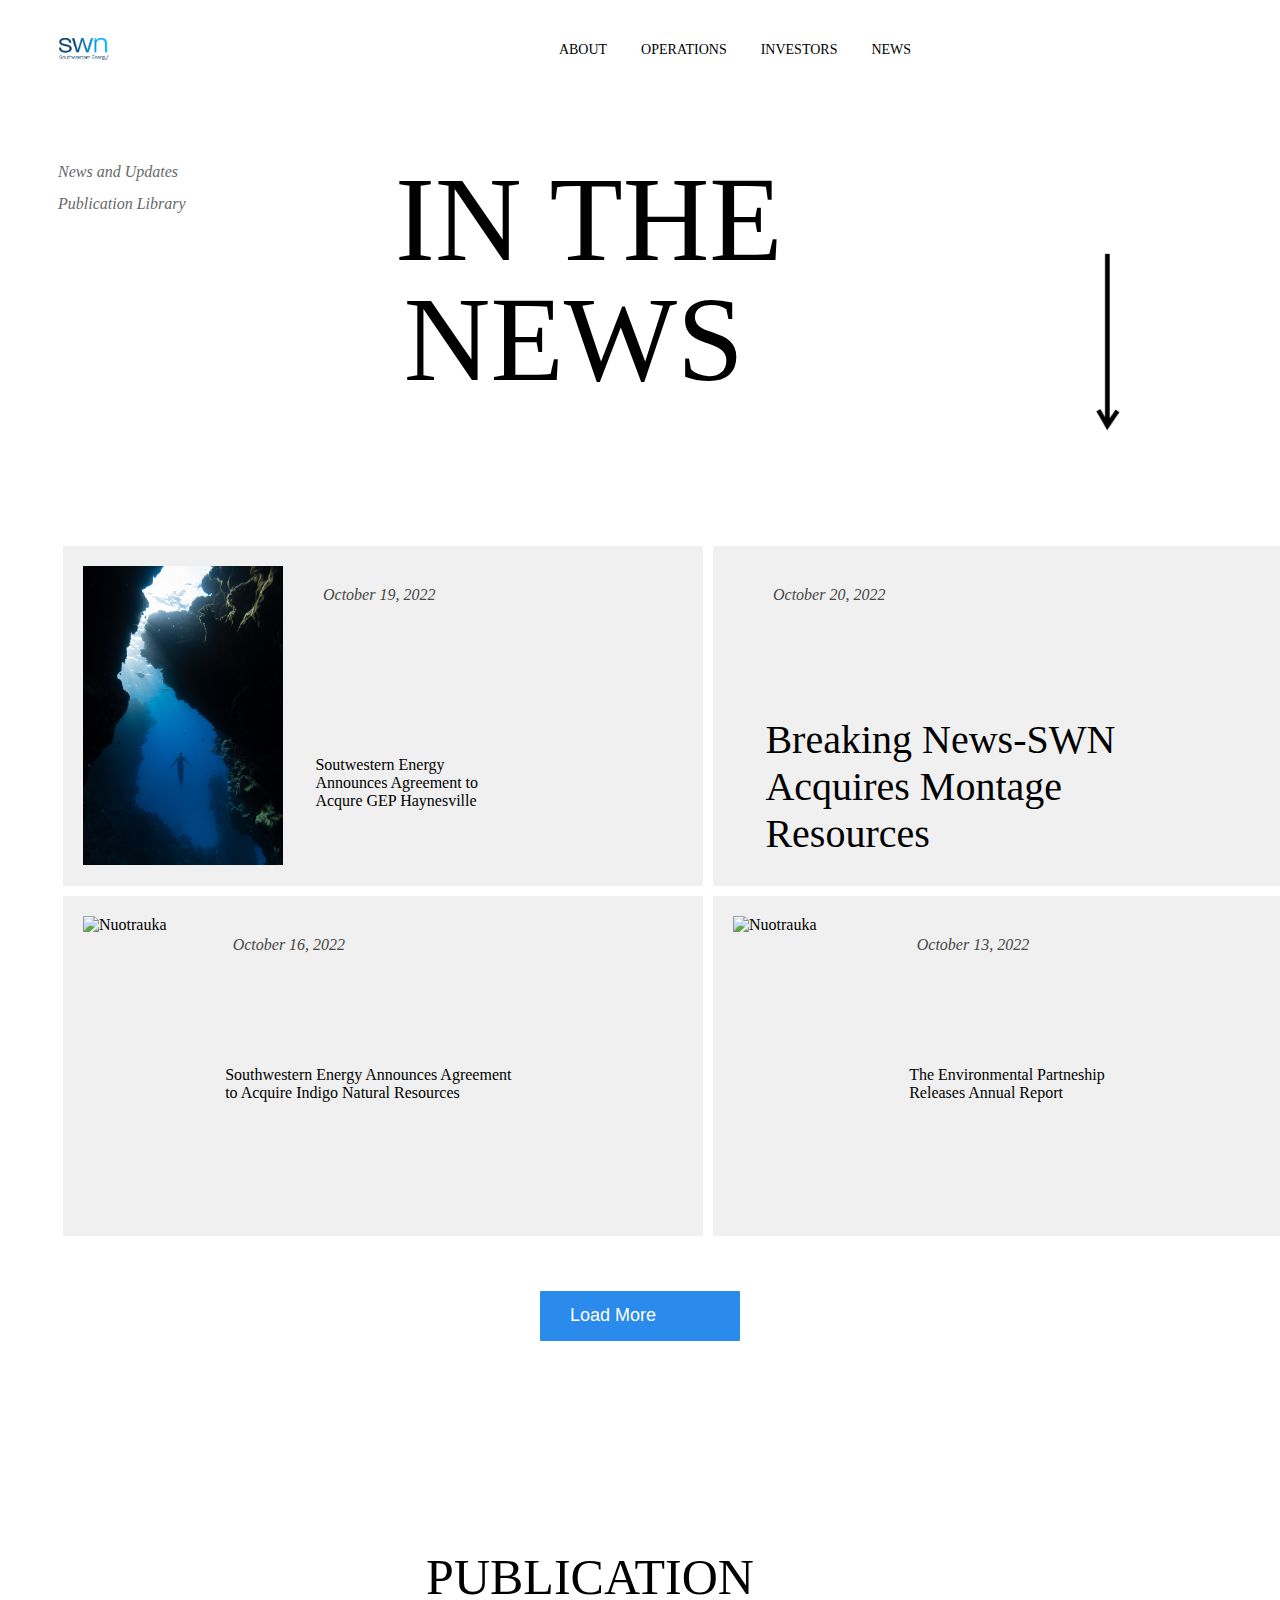
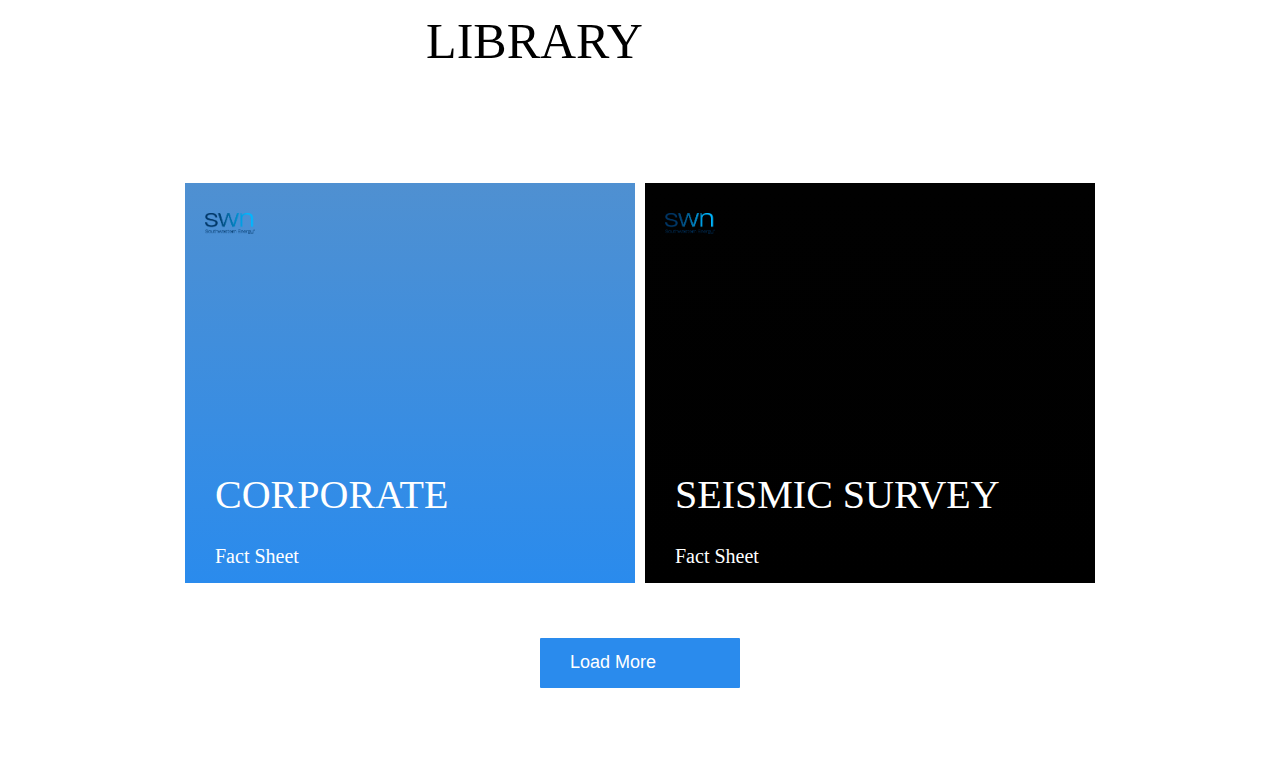
==== index.html @ cf68e668 "First Commit" ====
<!DOCTYPE html>
<html lang="en">
<head>
    <meta charset="UTF-8">
    <meta name="viewport" content="width=device-width, initial-scale=1">
    <meta name="title" content="SWN agency">
    <meta name="description" content="SWN booking agency">
    <script src="https://kit.fontawesome.com/89937a7b06.js" crossorigin="anonymous"></script>
    <link rel="stylesheet" href="./css/style.css">
    <link rel="stylesheet" href="./css/mobile.css">
    <link rel="preconnect" href="https://fonts.googleapis.com" />
    <link rel="preconnect" href="https://fonts  .gstatic.com" crossorigin />
    <link href="https://fonts.googleapis.com/css2?family=Montserrat:ital,wght@0,100;0,200;0,300;0,400;0,500;0,600;0,700;0,800;0,900;1,100;1,200;1,300;1,400;1,500;1,600;1,700;1,800;1,900"
    rel="stylesheet"
    />  
    <title>SWN Website Page</title>
    <link rel="stylesheet" href="style.css">
</head>
<body>
    <header class="header">
        <div class="container">
            <div class="navbar">
                <img src="img/color-logo_large.png" class="logo">
                <nav>
                    <ul>
                        <li><a href="#">About</a></li>
                        <li><a href="#">Operations</a></li>
                        <li><a href="#">Investors</a></li>
                        <li><a href="#">News</a></li>
                    </ul>
                </nav>  
                <div class="icon-wrap">
                    <i class="fa fa-thin fa-globe" class="menu-icon"></i>
                    <i class="fa  fa-light fa-bars" class="menu-icon"></i> 
                </div>
                </div>
            </div>
    </header>
    <main>
        <section class="main-section">
        <div class="wrap">
            <div class="text-right">
                <p>News and Updates <br>Publication Library</p>
            </div>
                <div class="text-center">
                    <h1>IN THE <br><span class="red">NEWS</span></h1>
                </div>
                <div class="arrow-wrap">
                <img src="./img/down-arrow.png" alt="down" class="arrow-img">
                </div>
        </div>
        <div class="card-container">
            <div class="card">
                <div class="image">
                    <img src="img/neom-dulVtESluoM-unsplash.jpg" alt="Nuotrauka">
                    <div class="date">October 19, 2022</div>
                    <p>Soutwestern Energy Announces Agreement to Acqure GEP Haynesville</p>
                </div>
            </div>
            <div class="card">
                <div class="image">
                    <div class="date">October 20, 2022</div>
                    <p style="font-size: 40px;">Breaking News-SWN Acquires Montage Resources</p>
                </div>
            </div>
            <div class="card">
                <div class="image">
                    <img src="./img/h-i-s-n-dam-zI9PhvG7uNo-unsplash.jpg" alt="Nuotrauka">
                    <div class="date">October 16, 2022</div>
                    <p> Southwestern Energy Announces Agreement to Acquire Indigo Natural Resources</p>
                </div>
            </div>
            <div class="card">
                <div class="image">
                    <img src="./img/emanuel-haas-iNWZ_ONsSs4-unsplash.jpg" alt="Nuotrauka">
                    <div class="date">October 13, 2022</div>
                    <p>The Environmental Partneship Releases Annual Report</p>
                </div>
            </div>
        </div>
        <div class="button-container">
            <button class="center-button">
                Load More <i class="fas fa-chevron-down"></i>
            </button>
        </div>
    </section>
            <section class="about">
                <h1 class="tekstas">PUBLICATION <br>LIBRARY</h1>
                    <div class="card-wrapper">  
                        <div class="cards card1">
                            <div class="logo-title">
                            <img src="./img/color-logo_large.png" alt="" class="logo">
                            </div>
                            <div class="title">
                                <h1>CORPORATE</h1>
                                <h4>Fact Sheet</h4>
                            </div>
                        </div>   
                        <div class="cards card2">
                            <div class="logo-title">
                                <img src="./img/color-logo_large.png" alt="" class="logo">
                                </div>
                            <div class="title">
                                <h1>SEISMIC SURVEY</h1>
                                <h4>Fact Sheet</h4>
                            </div>
                    </div>
                    </div>
            </section>
            <div class="button-container">
                <button class="center-button">
                    Load More <i class="fas fa-chevron-down"></i>
                </button>
            </div>
    </main>
</body>
</html>
---- css/style.css ----
:root{
    --main-color:#f0f0f0;
    --grey-color: #494646;
    --blue-color:#2a8bed;
    --background-cards-color:linear-gradient(#2a8bed);
    --main-color-white:#ffff;
}
.header{
    border-radius: 1rem;
    background-color: rgb(255, 255, 255);
}

.container {
    width: 100%;
    min-width: 100vh;
    padding-left: 4%;
    padding-right: 4%;  
    box-sizing: border-box;
    overflow: hidden;
}

.navbar {
    width: 100%;
    display: flex;
    justify-content: space-between;
    align-items: center;
}

.logo {
    width: 50px;
    cursor: pointer;
    margin: 30px 0;
}
.icon-wrap{
display: flex;

}
.wrap {
    display: flex;
    justify-content: space-between;
    align-items: center;
    
  }

  .arrow-img{
    width: 230px;
    display: flex;
    justify-self: flex-end;
  }
  .text-right{
    align-self: flex-start;
    line-height: 2rem;
    font-weight: 400;
    color: rgb(103, 105, 107);
    font-style: italic;
  }
  .red{
    line-height: 1;
    margin-right: 30px;
  }
  .text-center {
    text-align: center;
    align-self: flex-start;
    line-height: 1;
    position: relative;
    bottom: 60px;
    font-size: 60px;
    font-weight: bold;

  }


.arrow-wrap {
  display: flex;
  justify-content: flex-end;
  align-items: center;

}


nav {
    text-align: center;
    margin-left: 200px;
    width: 100%;
}

nav ul {
    display: inline-block;
    list-style-type: none;
    padding: 0;
}

nav ul li {
    display: inline-block;
    margin-right: 30px;
    
}

nav ul li a {
    text-decoration: none;
    color: #000;
    font-size: 14px;
    text-transform: uppercase;
    
}
nav ul li:last-child {
    margin-right: 0;
}

    .Main-text {
        text-align: center;
        position: absolute;
        top: 40%;
        left: 50%;
        transform: translate(-70%, -50%);
        font-size: 40px;
    }
    h1{
        font-weight: 500;
    }
    

.fa{
    margin: 15px;
}

.main-section{
    margin: 50px;
}

.card-container {
    display: grid;
    grid-template-columns: repeat(2, 1fr);
    justify-items: center;
    max-width: 1200px; 
    margin: 0 auto; 
    
  }
  
  .card {
    display: flex;
    flex-direction: column;
    justify-content: flex-start;
    align-items: center;
    width: 600px;
    height: 300px;
    margin: 5px;
    padding: 20px;
    background-color: var(--main-color);
  }
  .date {
    display: block;
    white-space: nowrap;
    padding: 20px;
    margin-left: 20px;
    font-style: italic;
    color: #494646;
  }
  
  .card p {
    display: flex;
    align-items: center;
    margin-right: 30px;
    margin-top: 150px;
    position: relative;
    right: 140px;
    max-width: 100%; 
    font-size: 16px;
     margin-left: auto;

  }
  
  .image {
    display: flex;
    justify-content: flex-start;
    width: 100%;
    
  }
  
  .image img {
    height: auto;
    width: 200px;
  }
  
  .card-wrapper {
   display: grid;
    grid-template-columns: repeat(2, 1fr);
    justify-items: center; 
  }
  .button-container{
    display: flex;
    justify-content: center;
    align-items: center;
  }
  .center-button {
    
    padding: 10px 30px;
    font-size: 18px;
    background-color: #2a8bed;
    color: #fff;
    border: none;
    border-radius: 1px;
    cursor: pointer;
    display: flex;
    align-items: center; 
    margin-top: 20px; 
    margin-bottom: 20px; 
    height: 50px;
    width: 200px;
    margin: 50px;
  }
  .center-button i {
    margin-left: 30px; 
  }
  
  .tekstas {
    display: flex;
    justify-content: center;
    align-items: center;
    height: 30vh;
    font-size: 50px;
    line-height: 4rem;
    margin-right: 100px;
  }

  .about {
   
    display: flex;
    flex-direction: column;
    align-items: center;
    justify-content: center;
}
.cards{
    display: flex;
    flex-direction: column;
    justify-content: flex-start;
    align-items: center;
    width: 450px;
    height: 400px;
    margin: 5px;

}
.logo-title {
    display: flex; 
    align-items: center; 
    align-self: flex-start;
    margin: 0 20px;

}
.title{
    align-self: flex-start;
    padding: 180px 30px;
    color:var(--main-color-white);
    font-size: 20px;

}

h4{
    font-weight: 400;

}

.card1 {
    background-color: #f0f0f0; 
    background-color: var(--blue-color);
    background: linear-gradient(#4f90d1, #2a8bed);
}
.card2 {
    background-color: #ebebeb; 
    background: linear-gradient(#010101, #000000);
}
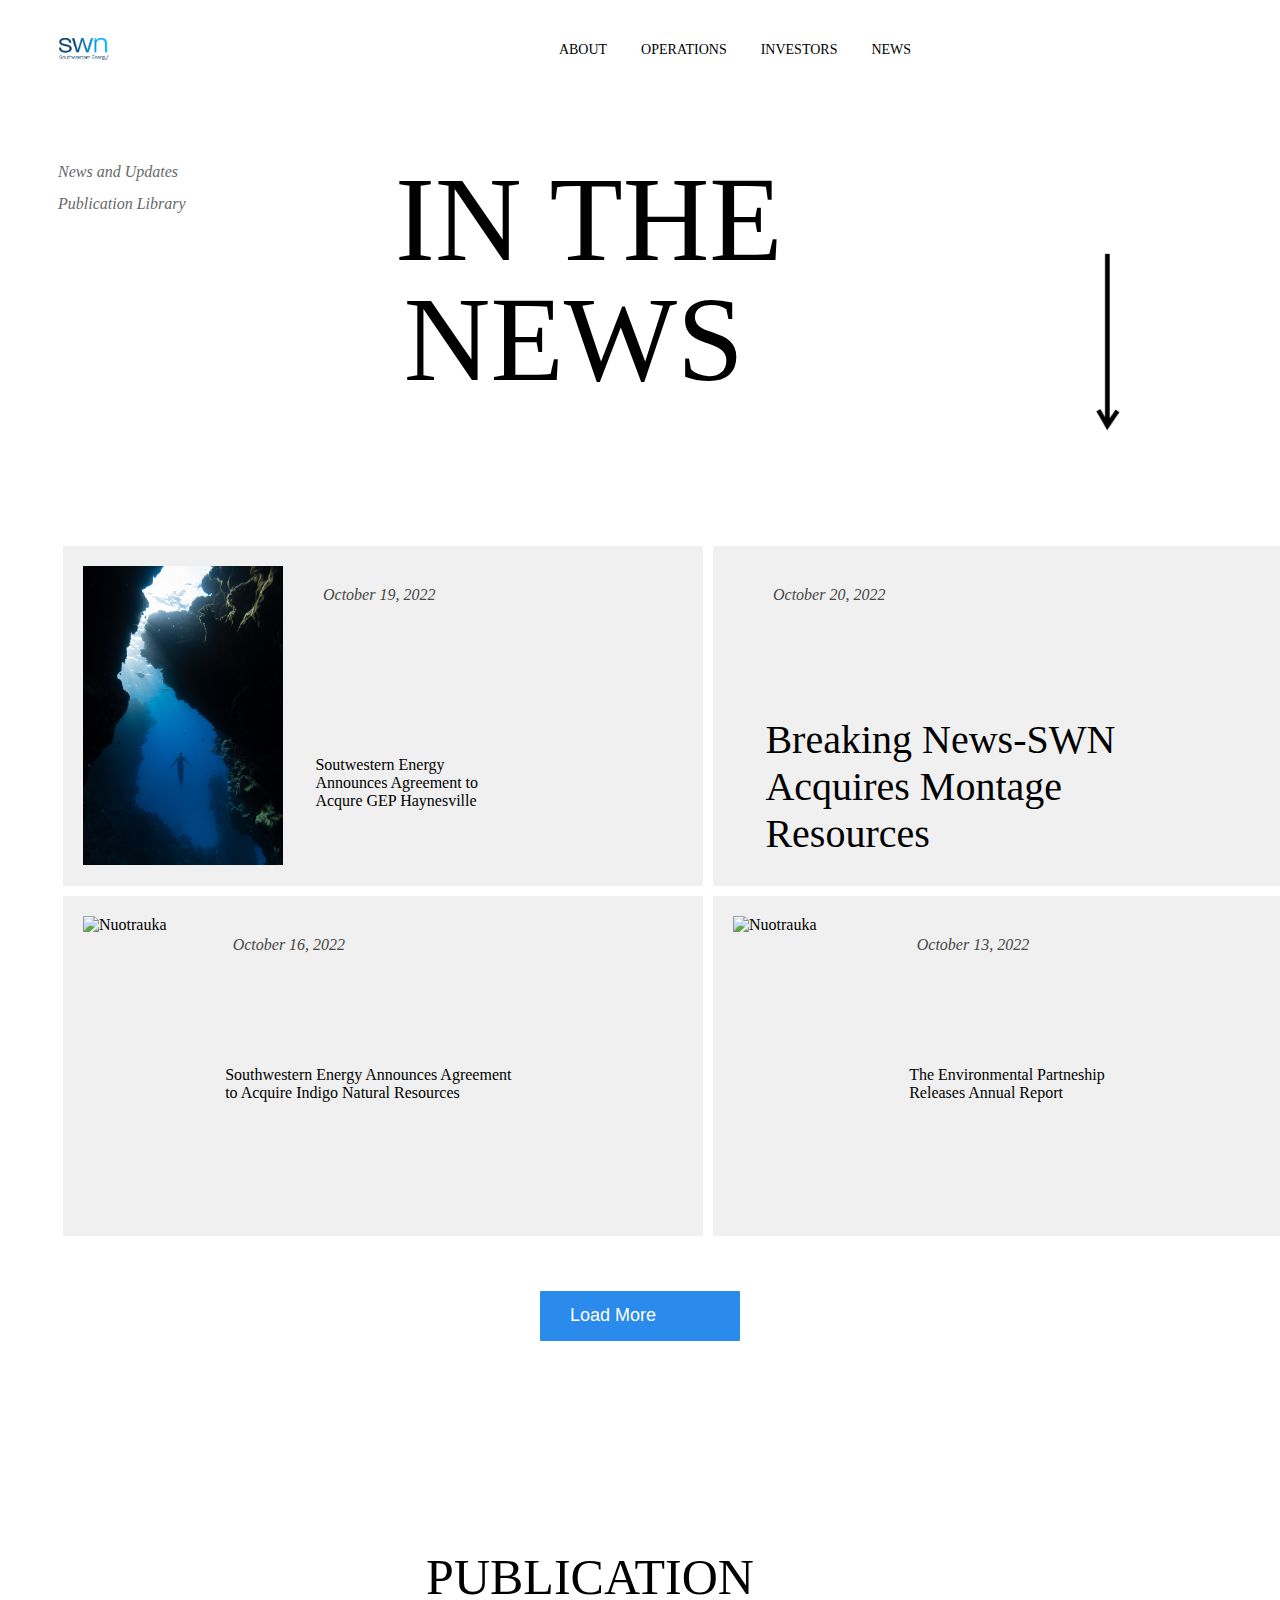
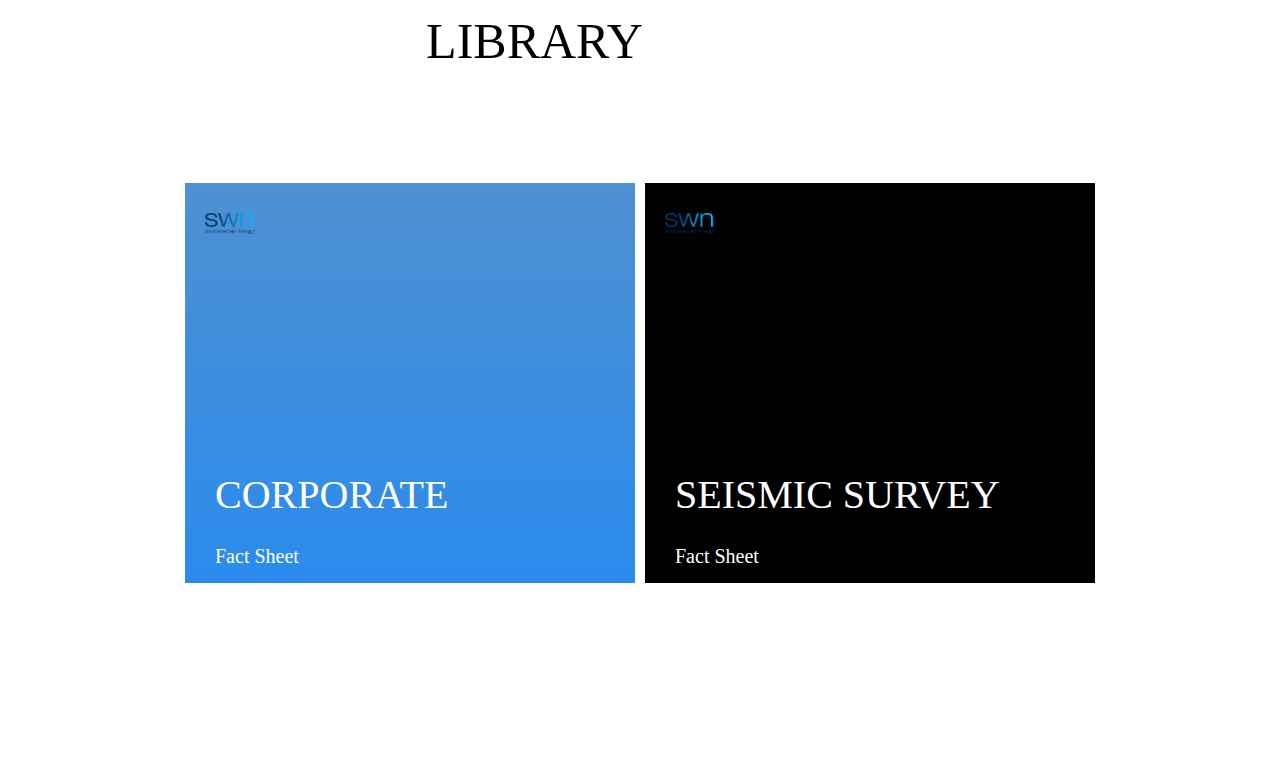
==== commit afe41c4b: "new-Features" ====
--- a/index.html
+++ b/index.html
@@ -107,11 +107,7 @@
                     </div>
                     </div>
             </section>
-            <div class="button-container">
-                <button class="center-button">
-                    Load More <i class="fas fa-chevron-down"></i>
-                </button>
-            </div>
+           
     </main>
 </body>
 </html>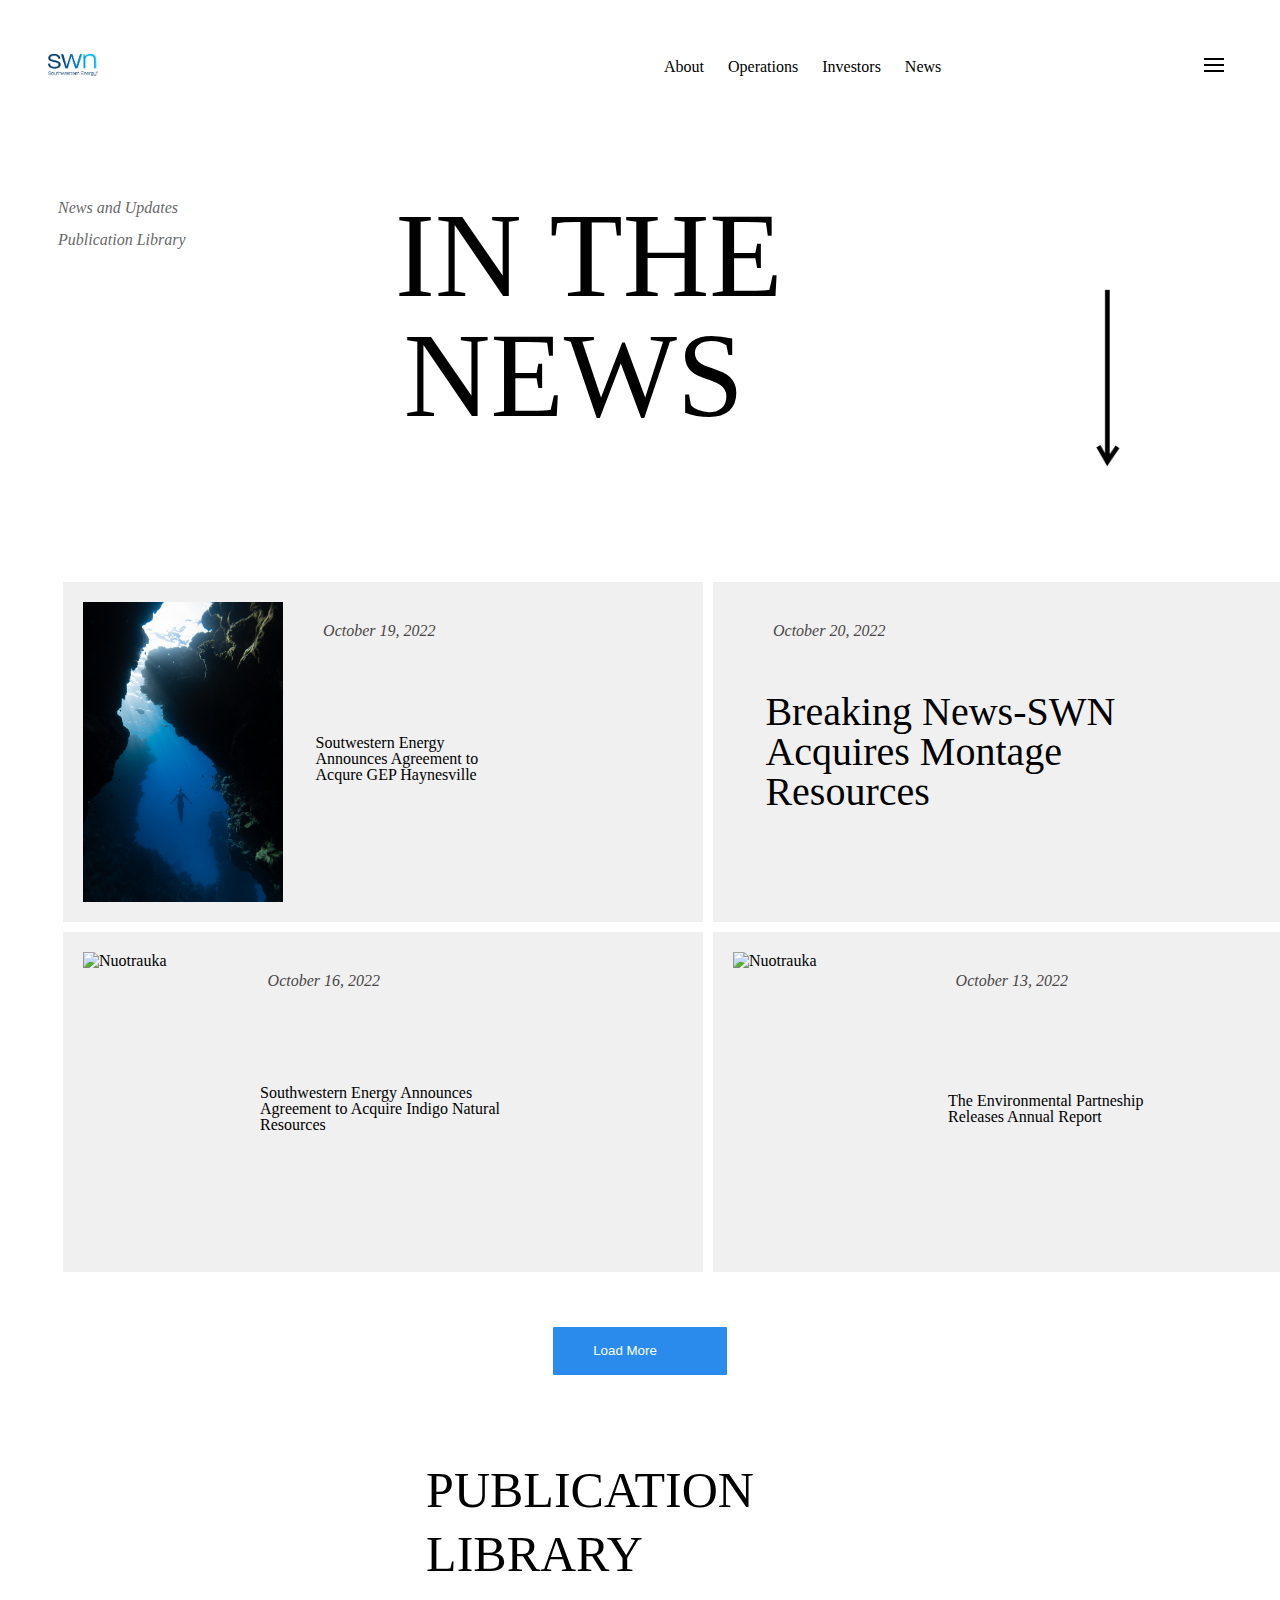
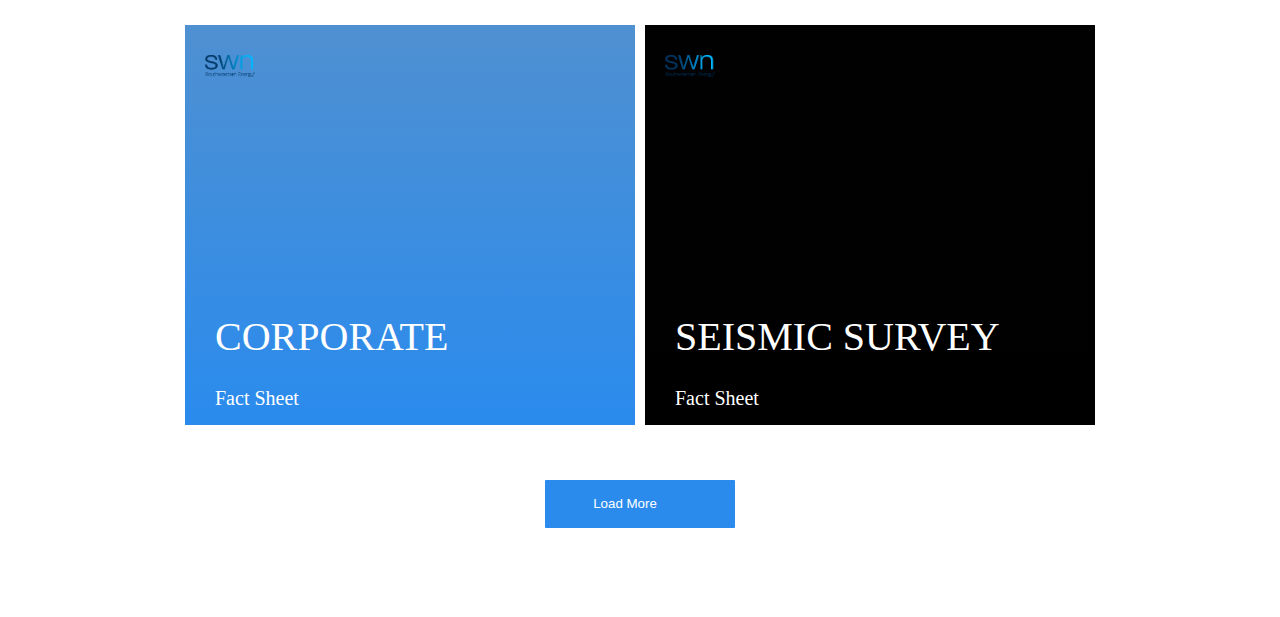
==== commit 52029a5c: "added-newfeatures" ====
--- a/index.html
+++ b/index.html
@@ -18,23 +18,32 @@
 </head>
 <body>
     <header class="header">
+        <nav class="navigation">
         <div class="container">
-            <div class="navbar">
-                <img src="img/color-logo_large.png" class="logo">
-                <nav>
+            <div class="logo-link">
+                <div class="link">
+                    <img src="img/color-logo_large.png" class="logo">
+                </div>
+            </div>
+                <div class="nav-menu">
                     <ul>
                         <li><a href="#">About</a></li>
                         <li><a href="#">Operations</a></li>
                         <li><a href="#">Investors</a></li>
                         <li><a href="#">News</a></li>
                     </ul>
-                </nav>  
+                
+                
+              
+                
+                <div class="mainmenuBar">
+                    <svg data-v-165629f9="" data-v-f8dbf21a="" xmlns="http://www.w3.org/2000/svg" viewBox="0 0 24 24" aria-label="burger" role="presentation" class="mobile-menu-burger h-icon-dark" style="width: 24px; height: 24px;"><g data-v-165629f9=""><path data-v-165629f9="" d="M2 5V7H22V5H2ZM2 11V13H22V11H2ZM2 17V19H22V17H2Z"></path></g></svg>
+                </div>
                 <div class="icon-wrap">
                     <i class="fa fa-thin fa-globe" class="menu-icon"></i>
-                    <i class="fa  fa-light fa-bars" class="menu-icon"></i> 
-                </div>
                 </div>
             </div>
+        </nav>
     </header>
     <main>
         <section class="main-section">
@@ -107,7 +116,11 @@
                     </div>
                     </div>
             </section>
-           
-    </main>
+            <div class="button-container">
+                <button class="center-button">
+                    Load More <i class="fas fa-chevron-down"></i>
+                </button>
+            </div>
+    </main>     
 </body>
 </html>--- a/css/style.css
+++ b/css/style.css
@@ -11,28 +11,54 @@
 }
 
 .container {
-    width: 100%;
-    min-width: 100vh;
-    padding-left: 4%;
-    padding-right: 4%;  
-    box-sizing: border-box;
-    overflow: hidden;
-}
-
-.navbar {
-    width: 100%;
-    display: flex;
-    justify-content: space-between;
-    align-items: center;
-}
-
+  display: flex;
+  align-items: center;
+  max-width: 1920px;
+  padding: 10px 16px;
+  width: 100%;
+  min-height: 56px;
+  
+}
+.link{
+  display: inline;
+  margin-left: 24px;
+}
+.logo-link{
+  align-items: center;
+  display: flex;
+  flex-grow: 1;
+}
+.navigation{
+  align-items: flex-start;
+  background: 0 0;
+  display: flex;
+  z-index: 99;
+  width: 100vw;
+  max-width: 100%;
+  position: relative;
+  margin: 0 auto;
+}
+.nav-menu {
+  display: flex;
+  align-items: center;
+  padding-left: 50px;
+  position: relative;
+  text-align: right;
+  padding-left: 50px;
+ width: 50%;
+}
+.mainmenuBar{
+  display: flex;
+  align-items: center;
+  width: 50%;
+}
 .logo {
     width: 50px;
     cursor: pointer;
     margin: 30px 0;
 }
 .icon-wrap{
-display: flex;
+display: none;
 
 }
 .wrap {
@@ -53,6 +79,7 @@
     font-weight: 400;
     color: rgb(103, 105, 107);
     font-style: italic;
+    display: none;
   }
   .red{
     line-height: 1;
@@ -78,31 +105,20 @@
 }
 
 
-nav {
-    text-align: center;
-    margin-left: 200px;
-    width: 100%;
-}
-
-nav ul {
-    display: inline-block;
-    list-style-type: none;
-    padding: 0;
-}
-
-nav ul li {
-    display: inline-block;
-    margin-right: 30px;
-    
-}
-
-nav ul li a {
-    text-decoration: none;
-    color: #000;
-    font-size: 14px;
-    text-transform: uppercase;
-    
-}
+.nav-menu ul {
+  display: flex;
+  padding: 12px;
+  
+}
+.nav-menu li {
+  padding: 12px;
+  list-style: none;
+}
+.nav-menu a {
+  color: black;
+  text-decoration: none;
+}
+
 nav ul li:last-child {
     margin-right: 0;
 }
@@ -129,8 +145,7 @@
 }
 
 .card-container {
-    display: grid;
-    grid-template-columns: repeat(2, 1fr);
+
     justify-items: center;
     max-width: 1200px; 
     margin: 0 auto; 
@@ -142,8 +157,6 @@
     flex-direction: column;
     justify-content: flex-start;
     align-items: center;
-    width: 600px;
-    height: 300px;
     margin: 5px;
     padding: 20px;
     background-color: var(--main-color);
@@ -159,11 +172,9 @@
   
   .card p {
     display: flex;
-    align-items: center;
     margin-right: 30px;
-    margin-top: 150px;
-    position: relative;
-    right: 140px;
+    margin-top: 100px;
+    line-height: 2;
     max-width: 100%; 
     font-size: 16px;
      margin-left: auto;
@@ -171,21 +182,22 @@
   }
   
   .image {
-    display: flex;
+  
     justify-content: flex-start;
-    width: 100%;
     
   }
   
   .image img {
-    height: auto;
-    width: 200px;
+    width: 500px;
+    height: 300px;
+
   }
   
   .card-wrapper {
-   display: grid;
+   display: flex;
     grid-template-columns: repeat(2, 1fr);
     justify-items: center; 
+    flex-direction: column;
   }
   .button-container{
     display: flex;
@@ -194,30 +206,26 @@
   }
   .center-button {
     
-    padding: 10px 30px;
-    font-size: 18px;
-    background-color: #2a8bed;
-    color: #fff;
+    align-items: center;
+    background-color:#2a8bed;
     border: none;
     border-radius: 1px;
-    cursor: pointer;
-    display: flex;
-    align-items: center; 
-    margin-top: 20px; 
-    margin-bottom: 20px; 
-    height: 50px;
-    width: 200px;
-    margin: 50px;
+    color: #fff;
+    display: flex;
+    justify-content: center;
+    line-height: 1;
+    min-height: 48px;
+    padding: 12px 16px;
+    position: relative;
+    text-align: center;
+    width: 100%;
+    margin-top: 50px;
   }
   .center-button i {
     margin-left: 30px; 
-  }
+  } 
   
   .tekstas {
-    display: flex;
-    justify-content: center;
-    align-items: center;
-    height: 30vh;
     font-size: 50px;
     line-height: 4rem;
     margin-right: 100px;
--- a/css/mobile.css
+++ b/css/mobile.css
@@ -0,0 +1,83 @@
+@media screen and (max-width: 600px) {
+    .nav-menu {
+        display: none;
+        align-items: center;
+        padding-left: 50px;
+        position: relative;
+        text-align: right;
+        padding-left: 50px;
+       width: 50%;
+    }
+  }
+  @media (min-width: 768px) and (min-width: 1025px) {
+     .card-wrapper{
+        display: grid;
+        grid-template-columns: repeat(2, 1fr);
+        
+     }
+     .icon-wrap{
+        display: block;
+        
+        }
+     .center-button{
+        width: 15%;
+     }
+     .card-container    {
+        display: grid;
+        grid-template-columns: repeat(2,1fr);
+        justify-items: center;
+        max-width: 1200px;
+        margin: 0 auto;
+        
+     }
+     .image{
+        width: 100%;
+        display: flex;
+            height: 60%;
+            justify-content: flex-start;
+     }
+     .image img{
+        height: 300px;
+    width: 300px;
+    
+     }
+     .mainmenuBar{
+        display: block;
+        align-items: center;
+      }
+
+      .text-right{
+        align-self: flex-start;
+        line-height: 2rem;
+        font-weight: 400;
+        color: rgb(103, 105, 107);
+        font-style: italic;
+        display: block;
+      }
+     .card {
+        display: flex;
+        flex-direction: column;
+        justify-content: flex-start;
+        align-items: center;
+        width: 600px;
+        height: 300px;
+        margin: 5px;
+        padding: 20px;
+        background-color: var(--main-color);
+      }
+
+      .card p {
+        display: flex;
+        align-items: center;
+        margin-right: 30px;
+        margin-top: 150px;
+        position: relative;
+        right: 140px;
+        
+        line-height: 1;
+        max-width: 100%; 
+        font-size: 16px;
+         margin-left: auto;
+    
+      }
+    }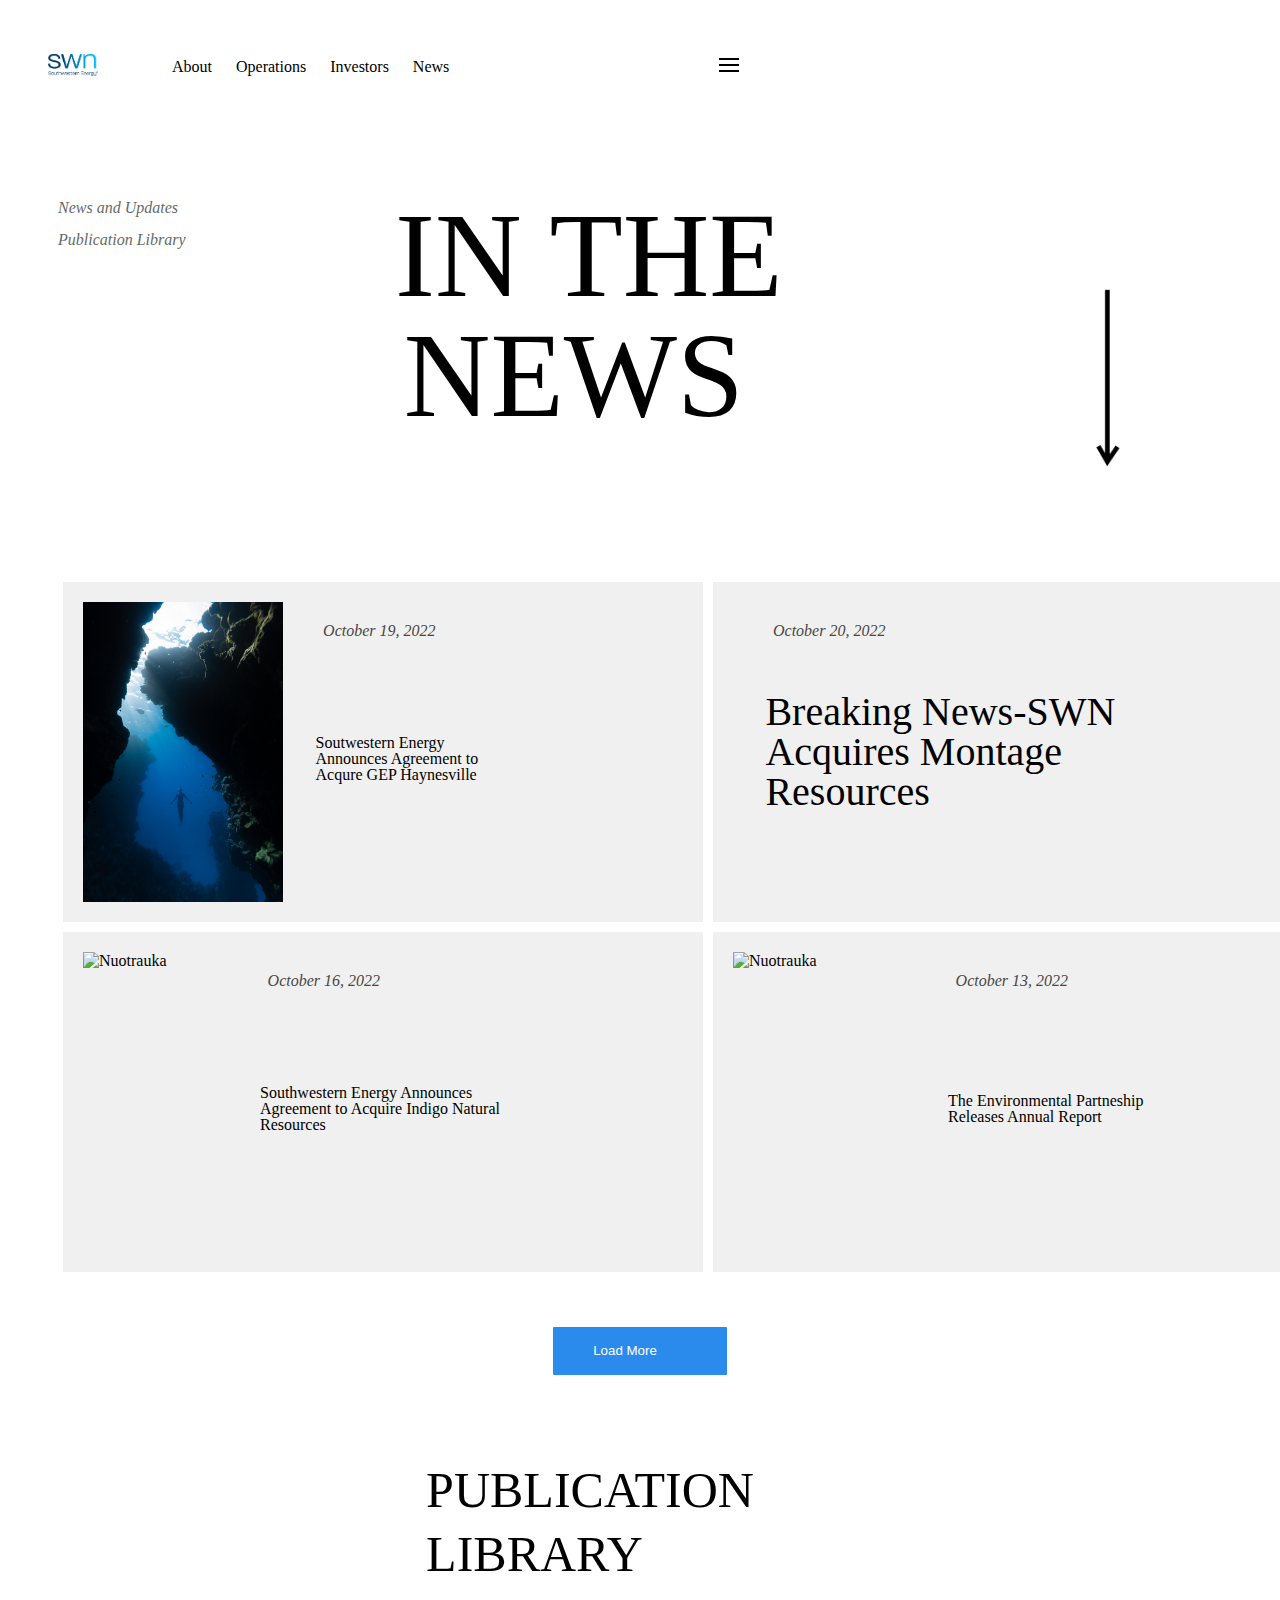
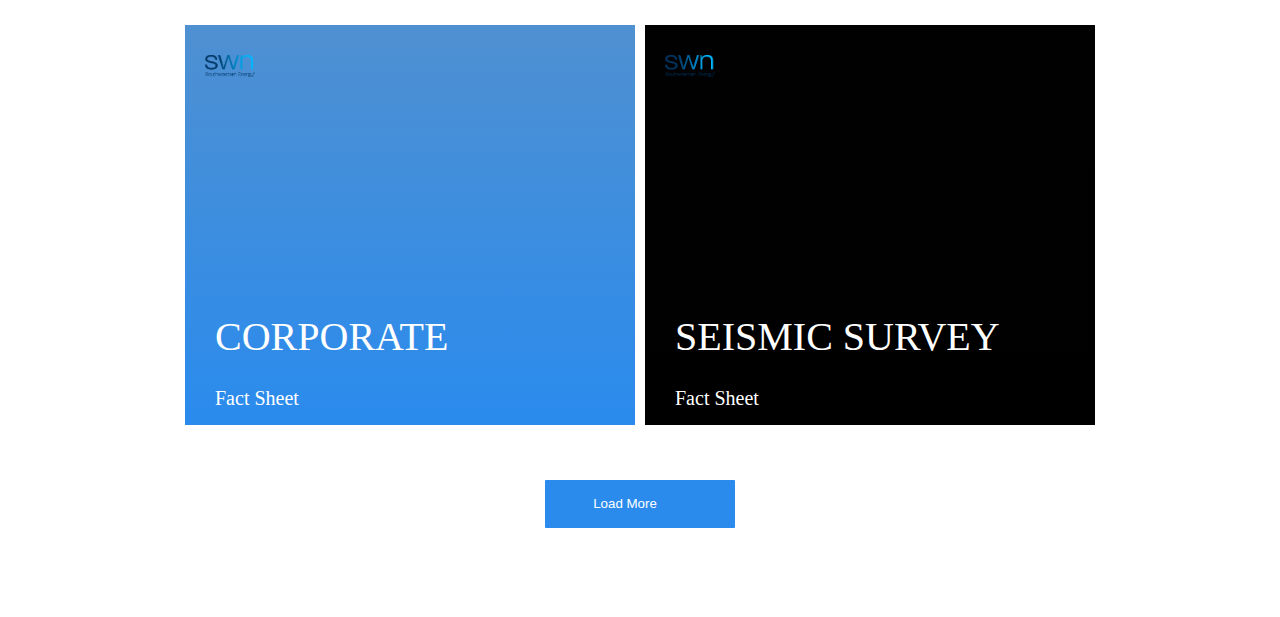
==== commit 863b1cd7: "added news" ====
--- a/index.html
+++ b/index.html
@@ -32,15 +32,15 @@
                         <li><a href="#">Investors</a></li>
                         <li><a href="#">News</a></li>
                     </ul>
+                </div>
+                    
                 
-                
-              
+                <div class="icon-wrap">
+                    <i class="fa fa-thin fa-globe" class="menu-icon"></i>
+                </div>
                 
                 <div class="mainmenuBar">
                     <svg data-v-165629f9="" data-v-f8dbf21a="" xmlns="http://www.w3.org/2000/svg" viewBox="0 0 24 24" aria-label="burger" role="presentation" class="mobile-menu-burger h-icon-dark" style="width: 24px; height: 24px;"><g data-v-165629f9=""><path data-v-165629f9="" d="M2 5V7H22V5H2ZM2 11V13H22V11H2ZM2 17V19H22V17H2Z"></path></g></svg>
-                </div>
-                <div class="icon-wrap">
-                    <i class="fa fa-thin fa-globe" class="menu-icon"></i>
                 </div>
             </div>
         </nav>
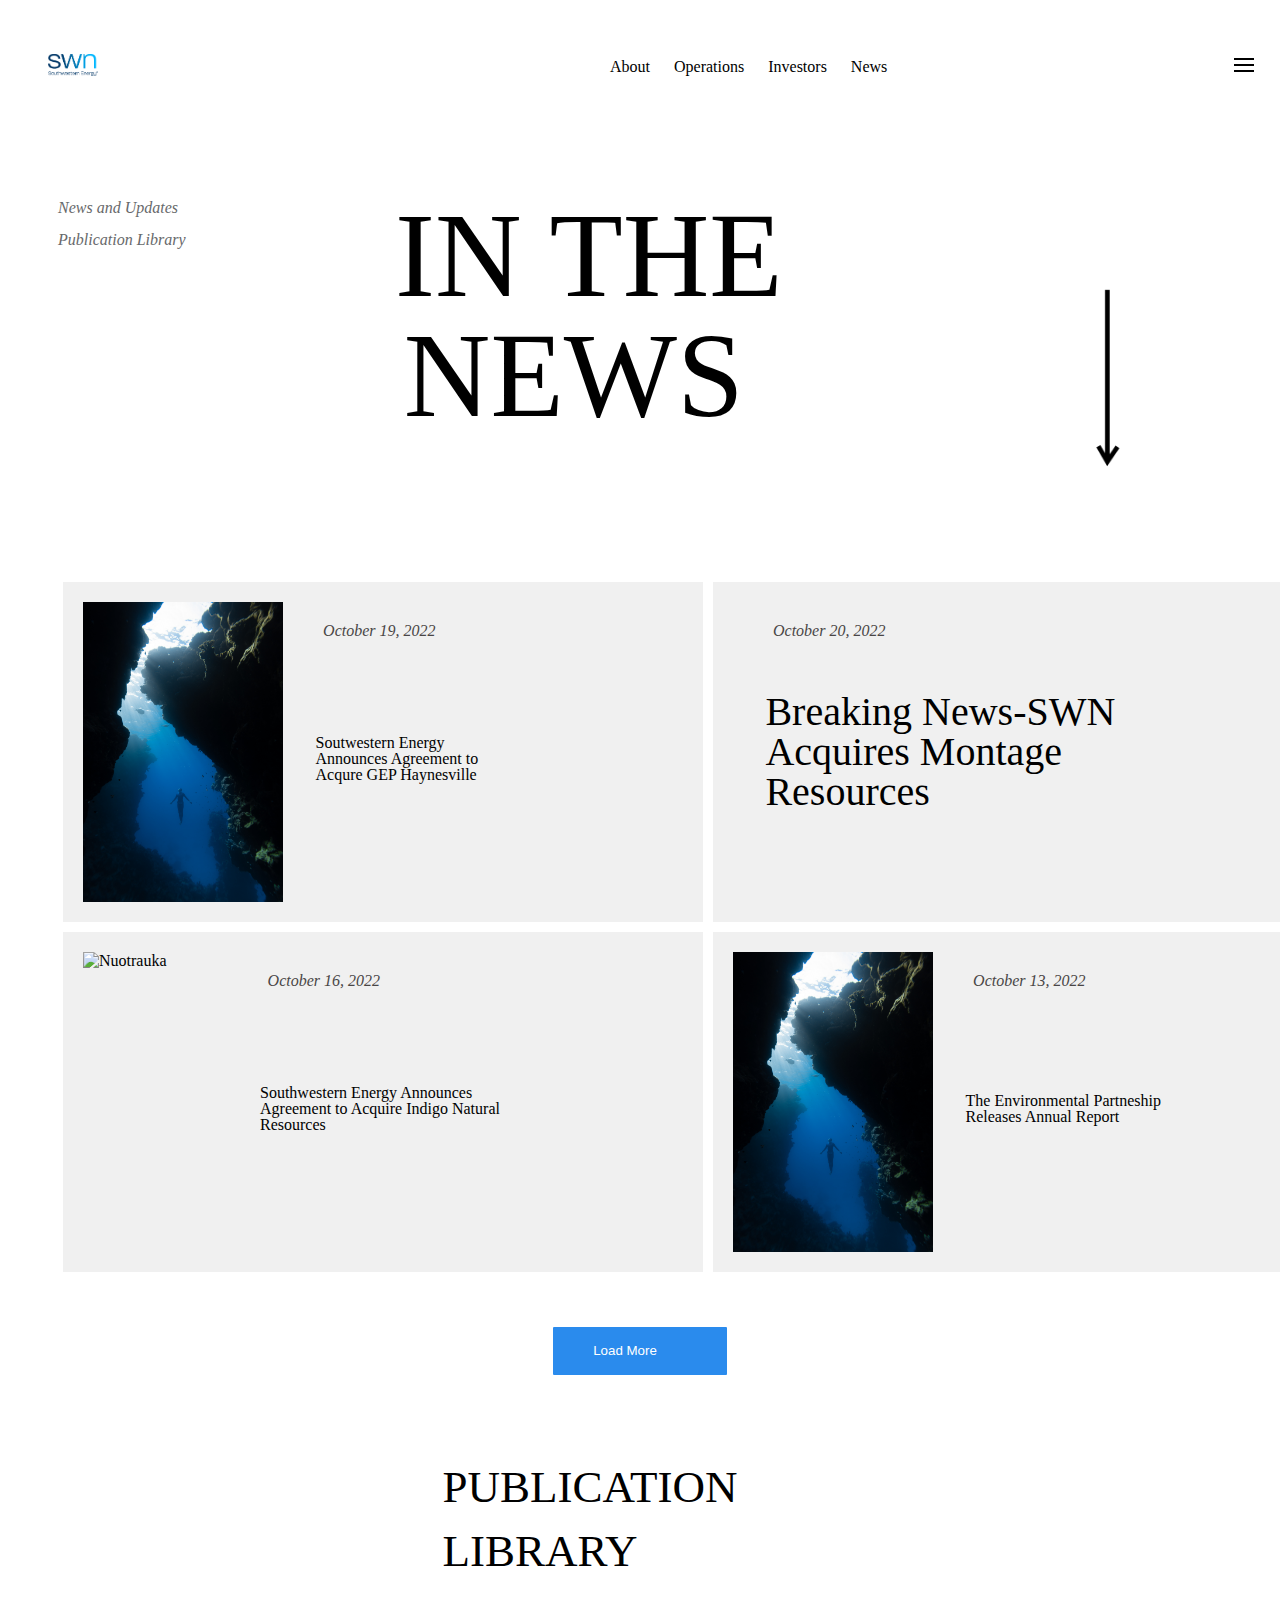
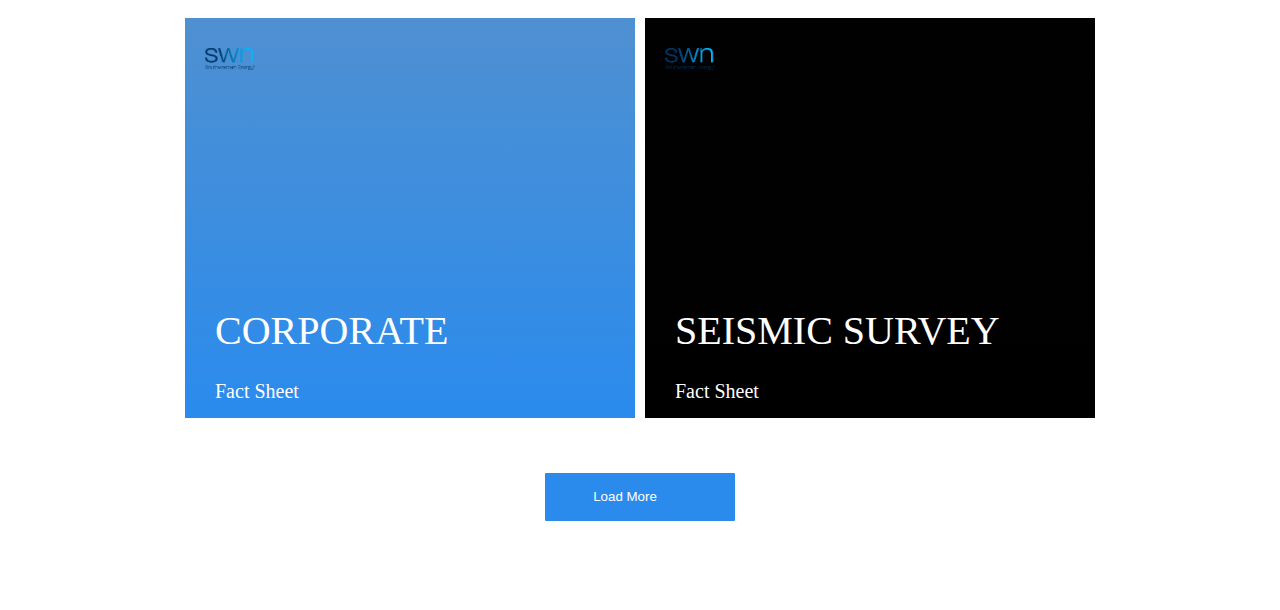
==== commit 4e2a1732: "Added Responsive, fixed bugs" ====
--- a/index.html
+++ b/index.html
@@ -81,7 +81,7 @@
             </div>
             <div class="card">
                 <div class="image">
-                    <img src="./img/emanuel-haas-iNWZ_ONsSs4-unsplash.jpg" alt="Nuotrauka">
+                    <img src="./img/neom-dulVtESluoM-unsplash.jpg" alt="Nuotrauka">
                     <div class="date">October 13, 2022</div>
                     <p>The Environmental Partneship Releases Annual Report</p>
                 </div>
--- a/css/style.css
+++ b/css/style.css
@@ -50,7 +50,7 @@
 .mainmenuBar{
   display: flex;
   align-items: center;
-  width: 50%;
+  
 }
 .logo {
     width: 50px;
@@ -93,9 +93,7 @@
     bottom: 60px;
     font-size: 60px;
     font-weight: bold;
-
-  }
-
+  }
 
 .arrow-wrap {
   display: flex;
@@ -103,7 +101,6 @@
   align-items: center;
 
 }
-
 
 .nav-menu ul {
   display: flex;
@@ -140,25 +137,16 @@
     margin: 15px;
 }
 
-.main-section{
-    margin: 50px;
-}
 
 .card-container {
 
     justify-items: center;
     max-width: 1200px; 
-    margin: 0 auto; 
-    
+    margin: 0 auto;     
   }
   
   .card {
-    display: flex;
-    flex-direction: column;
-    justify-content: flex-start;
-    align-items: center;
-    margin: 5px;
-    padding: 20px;
+   padding: 20px;
     background-color: var(--main-color);
   }
   .date {
@@ -172,13 +160,8 @@
   
   .card p {
     display: flex;
-    margin-right: 30px;
-    margin-top: 100px;
-    line-height: 2;
-    max-width: 100%; 
     font-size: 16px;
      margin-left: auto;
-
   }
   
   .image {
@@ -188,7 +171,7 @@
   }
   
   .image img {
-    width: 500px;
+    width: 340px;
     height: 300px;
 
   }
@@ -226,7 +209,7 @@
   } 
   
   .tekstas {
-    font-size: 50px;
+    font-size: 45px;
     line-height: 4rem;
     margin-right: 100px;
   }
@@ -243,7 +226,7 @@
     flex-direction: column;
     justify-content: flex-start;
     align-items: center;
-    width: 450px;
+    width: 400px;
     height: 400px;
     margin: 5px;
 
--- a/css/mobile.css
+++ b/css/mobile.css
@@ -6,8 +6,13 @@
         position: relative;
         text-align: right;
         padding-left: 50px;
-       width: 50%;
+       width: 70%;
     }
+    .text-center{
+      font-size: 40px;
+     
+    }
+
   }
   @media (min-width: 768px) and (min-width: 1025px) {
      .card-wrapper{
@@ -15,6 +20,19 @@
         grid-template-columns: repeat(2, 1fr);
         
      }
+     .cards{
+      display: flex;
+      flex-direction: column;
+      justify-content: flex-start;
+      align-items: center;
+      width: 450px;
+      height: 400px;
+      margin: 5px;
+     }
+    
+     .main-section{
+      margin: 50px;
+  }
      .icon-wrap{
         display: block;
         
@@ -80,4 +98,9 @@
          margin-left: auto;
     
       }
+      .tekstas {
+         font-size: 45px;
+         line-height: 4rem;
+         margin-right: 100px;
+       }
     }